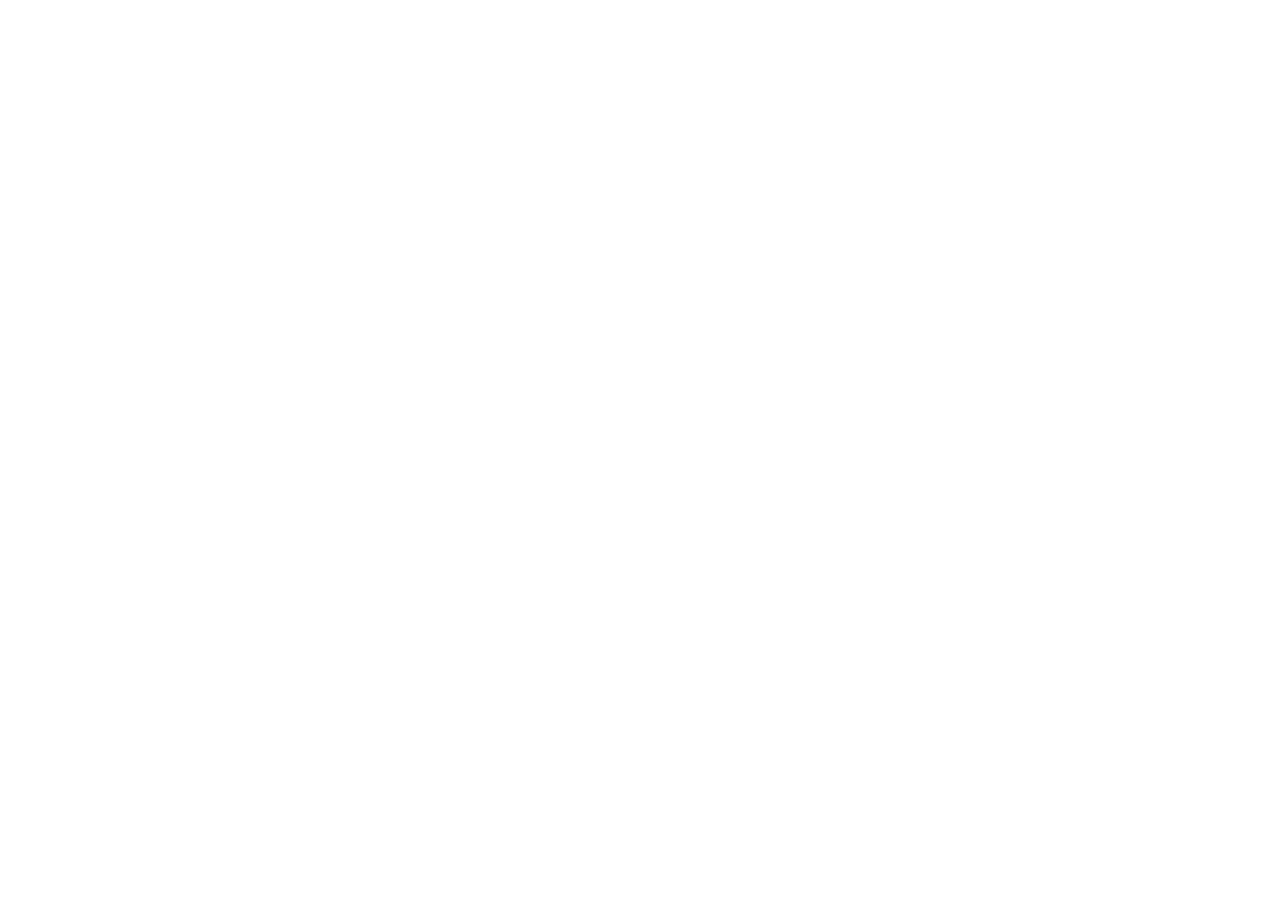
==== index.html @ 21b62ed5 "Primer commit" ====
<!DOCTYPE html>
<html lang="en">
<head>
    <meta charset="UTF-8">
    <meta name="viewport" content="width=device-width, initial-scale=1.0">
    <title>Document</title>
    <link rel="stylesheet" href="./index.css">
</head>
<body>
    <header>
        
    </header>
    <main>

    </main>
    <footer>

    </footer>
</body>
</html>
---- index.css ----
*{
    margin: 0;
    padding: 0;
    box-sizing: 0;
}
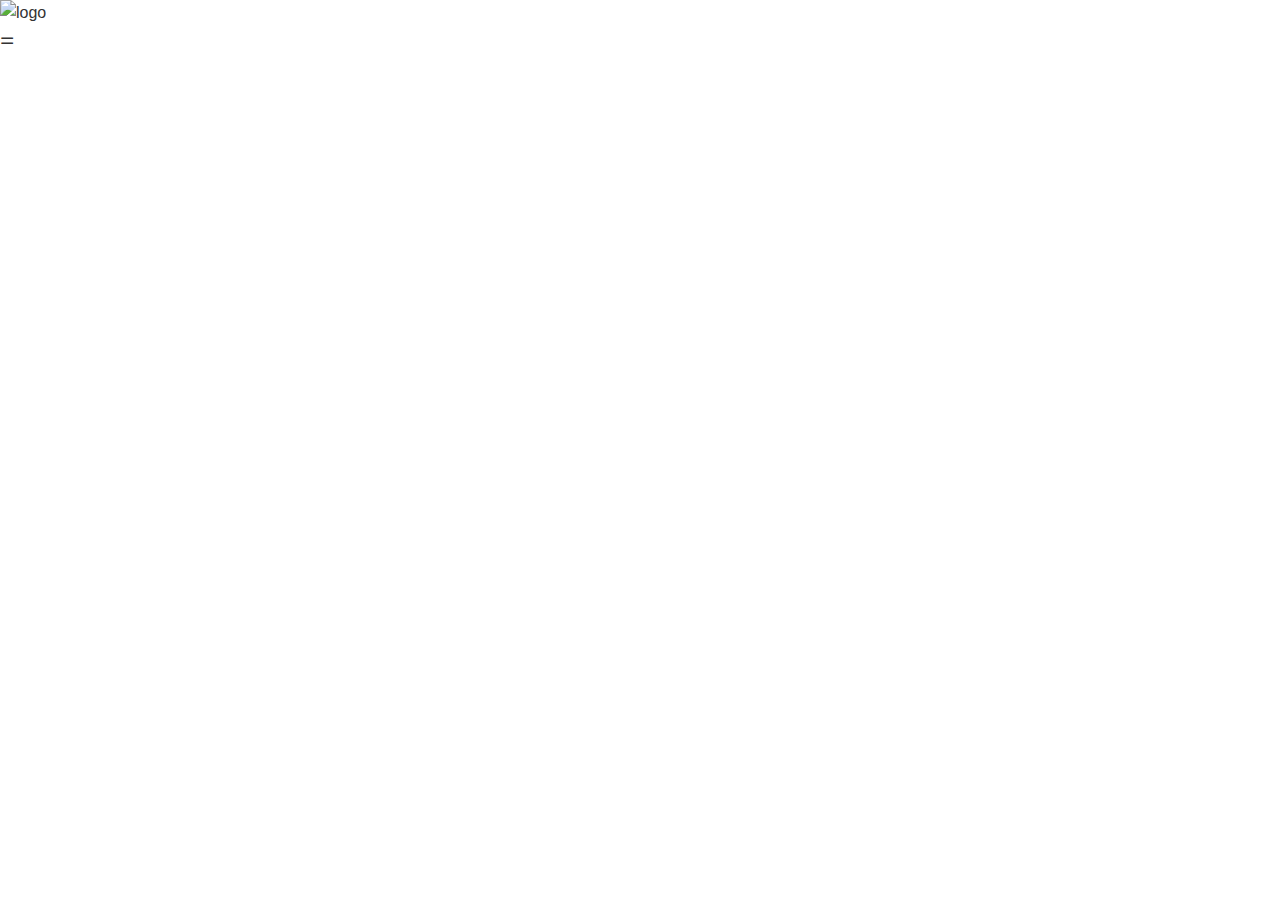
==== commit e1419d54: "Carpeta de imagenes completa" ====
--- a/index.html
+++ b/index.html
@@ -8,10 +8,44 @@
 </head>
 <body>
     <header>
-        
+        <nav>
+            <img src="./imagenes/descarga.png" alt="logo">
+        </nav>
+        <nav>
+            <label>
+                &#x268C;
+            </label>
+        </nav>
+        <div>
+            <!-- pedir -->
+             <!-- reserva -->
+        </div>
     </header>
     <main>
-
+        <section>
+            <!-- video trasero y amburguesa -->
+        </section>
+        <section>
+            <!-- mas amburguesa -->
+        </section>
+        <section>
+            <!-- carta -->
+        </section>
+        <section>
+            <!-- moneda + div -->
+        </section>
+        <section>
+            <!-- camion -->
+        </section>
+        <section>
+            <!-- ingredientes -->
+        </section>
+        <section>
+            <!-- noticias -->
+        </section>
+        <section>
+            <!-- menu enorme -->
+        </section>
     </main>
     <footer>
 
--- a/index.css
+++ b/index.css
@@ -2,4 +2,16 @@
     margin: 0;
     padding: 0;
     box-sizing: 0;
+}
+body {
+    font-family: 'Arial', sans-serif;
+    line-height: 1.6;
+    color: #333;
+}
+header{
+    
+}
+
+footer{
+
 }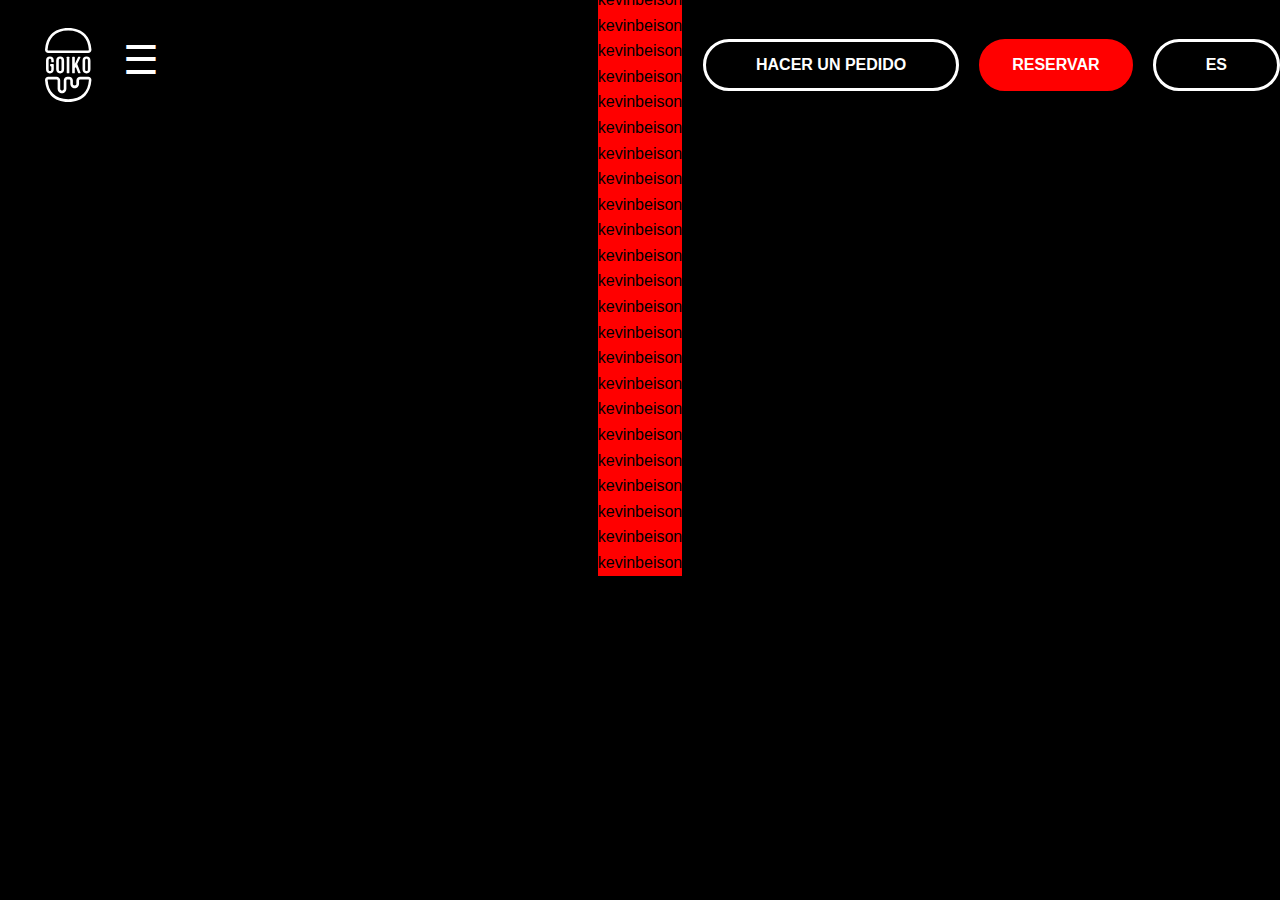
==== commit 87e062ff: "primer dia de clase" ====
--- a/index.html
+++ b/index.html
@@ -9,24 +9,61 @@
 <body>
     <header>
         <nav>
-            <img src="./imagenes/descarga.png" alt="logo">
+            <div>
+                <svg class="full__logo" viewBox="0 0 36 56" xmlns="http://www.w3.org/2000/svg"> <path d="m5.23886 25.9358h.9679c.25679 0 .45432-.1975.45432-.4543v-.7704c0-1.0074-.25679-1.7975-.75062-2.3506s-1.22469-.8099-2.19259-.8099-1.69877.2765-2.19259.8099c-.49383.5531-.750622 1.3234-.750622 2.3506v6.5383c0 1.0074.256792 1.7975.750622 2.3506.49382.5531 1.22469.8099 2.19259.8099s1.69876-.2766 2.19259-.8099c.49383-.5531.75062-1.3235.75062-2.3506v-3.5358c0-.2568-.19753-.4544-.45432-.4544h-1.87655c-.25679 0-.45432.1976-.45432.4544v.8889c0 .2567.19753.4543.45432.4543s.45433.1975.45433.4543v1.8765c0 .4544-.09877.7704-.27655.9482s-.43457.2765-.75061.2765c-.31605 0-.55309-.0987-.75062-.2765-.17778-.1778-.27655-.4938-.27655-.9482v-6.795c0-.4543.09877-.7704.27655-.9679.17778-.1778.43457-.2766.75062-.2766.31604 0 .55308.0988.75061.2766.17778.1778.27655.5136.27655.9679v.8889c0 .2568.19753.4543.45432.4543z"></path> <path d="m9.24864 22.3802c-.51358.5531-.77037 1.3235-.77037 2.3507v6.5382c0 1.0074.25679 1.7976.77037 2.3507.51358.553 1.26416.8098 2.23206.8098s1.7186-.2765 2.2321-.8098c.5136-.5531.7704-1.3235.7704-2.3507v-6.5382c0-1.0074-.2568-1.7976-.7704-2.3507-.5135-.553-1.2642-.8098-2.2321-.8098s-1.71848.2765-2.23206.8098zm3.25926 2.2124v6.7753c0 .4543-.0988.7704-.2765.9679-.1778.1778-.4346.2765-.7507.2765-.316 0-.553-.0987-.7506-.2765-.1778-.1778-.2765-.5136-.2765-.9679v-6.7753c0-.4543.0987-.7704.2765-.9679.1778-.1778.4346-.2765.7506-.2765.3161 0 .5531.0987.7507.2765.1777.1975.2765.5136.2765.9679z"></path> <path d="m16.9128 21.7086c-.2568 0-.4543.1976-.4543.4543v11.6544c0 .2568.1975.4543.4543.4543h1.0864c.2568 0 .4544-.1975.4544-.4543v-11.6544c0-.2567-.1976-.4543-.4544-.4543z"></path> <path d="m22.1277 21.7086h-1.0865c-.2568 0-.4543.1976-.4543.4543v11.6544c0 .2568.1975.4543.4543.4543h1.0865c.2567 0 .4543-.1975.4543-.4543v-3.2988c0-.079.0197-.1383.0592-.2173l.0988-.1778c.1778-.3358.6716-.316.8099.0593l1.4617 3.7926c.0593.1778.237.2963.4148.2963h1.0667c.316 0 .5333-.3161.4148-.6124l-2.4296-6.1629c-.0395-.1185-.0395-.2568.0197-.3556l2.3506-4.7802c.1383-.2963-.079-.6519-.395-.6519h-.9679c-.1778 0-.3358.0988-.4148.2568l-2.4297 5.1753h-.0395v-4.9975c-.0395-.2371-.237-.4346-.474-.4346z"></path> <path d="m29.2191 22.3802c-.5136.5531-.7704 1.3235-.7704 2.3507v6.5382c0 1.0074.2568 1.7976.7704 2.3507.5136.553 1.2642.8098 2.2321.8098s1.7185-.2765 2.2321-.8098c.5136-.5531.7704-1.3235.7704-2.3507v-6.5382c0-1.0074-.2568-1.7976-.7704-2.3507-.5136-.553-1.2642-.8098-2.2321-.8098s-1.7185.2765-2.2321.8098zm3.2593 2.2124v6.7753c0 .4543-.0988.7704-.2766.9679-.1778.1778-.4345.2765-.7506.2765-.316 0-.5531-.0987-.7506-.2765-.1778-.1778-.2766-.5136-.2766-.9679v-6.7753c0-.4543.0988-.7704.2766-.9679.1778-.1778.4346-.2765.7506-.2765.3161 0 .5531.0987.7506.2765.1778.1975.2766.5136.2766.9679z"></path> <path d="m32.7154 36.9778h-6.1433c-1.4419 0-2.6271 1.0469-2.7654 2.4494 0 .0592 0 .0987-.0197 2.9629 0 .3161-.1383.6124-.3556.8494-.237.237-.5728.3753-.9679.3753-.0197 0-.0395 0-.0395 0-.3556 0-.6914-.1383-.9481-.3753-.2371-.237-.3556-.5333-.3556-.8494v-2.6271c0-1.5013-1.3432-2.7655-2.9235-2.7655h-1.2049c-1.521 0-2.7852 1.2445-2.7852 2.7852v6.4395c0 .3161-.1383.6124-.3555.8494-.2568.2568-.5926.3753-.9877.3753-.3753 0-.7111-.1185-.9679-.3753-.237-.237-.3555-.5333-.3555-.8494 0-6.6568 0-6.716-.0198-6.7753-.1383-1.3629-1.3432-2.4494-2.76543-2.4494h-6.26173c-.69136 0-1.34321.2963-1.817287.7902-.474074.5135-.7111119 1.2049-.67160569 1.8963.33580269 4.7604 1.85679269 8.6123 4.50370269 11.3975 3.08148 3.2592 7.48645 4.9185 13.07655 4.9185s9.9951-1.6593 13.0765-4.9185c2.647-2.805 4.1679-6.6371 4.5037-11.3975.0593-.6914-.1975-1.3828-.6716-1.8963-.4345-.5136-1.0864-.8099-1.7777-.8099zm-3.4568 12.721c-2.7062 2.8642-6.6173 4.3061-11.6346 4.3061s-8.94815-1.4419-11.63457-4.3061c-2.33086-2.4494-3.65432-5.8864-3.97037-10.1926-.01975-.1976.07901-.3358.13827-.3951.05926-.0592.17778-.158.37531-.158h6.22223c.39506 0 .75061.2765.80987.6321v6.6173c0 .8494.33581 1.6395.94816 2.2518.6321.6124 1.4815.9482 2.3506.9482.8889.0197 1.758-.3161 2.3901-.9482.6124-.6123.9482-1.4024.9482-2.2518v-6.4395c0-.4346.3555-.8099.8099-.8099h1.2049c.4741 0 .9481.3951.9481.8099v2.6271c0 .8494.3358 1.6395.9482 2.2519.6321.6123 1.4815.9481 2.3506.9481.8889.0198 1.758-.316 2.3901-.9481.6124-.6124.9482-1.4025.9482-2.2519 0-.9679 0-2.5284 0-2.8049.0592-.3556.395-.6321.7901-.6321h6.1432c.1975 0 .3161.0988.3753.158.0593.0593.158.1975.1383.3951-.3358 4.3062-1.679 7.7432-3.9901 10.1926z"></path> <path d="m2.49318 19.0025h30.20242c.6914 0 1.3433-.2963 1.8173-.7902.4741-.5135.7111-1.2049.6716-1.8962-.3358-4.7605-1.8568-8.59264-4.5037-11.39758-3.0814-3.25926-7.4864-4.91852-13.0765-4.91852s-9.99507 1.65926-13.07655 4.91852c-2.64692 2.80494-4.167906 6.63708-4.5037085 11.39758-.0592592.6913.1975315 1.3827.6716055 1.8962.454323.4939 1.125923.7902 1.797533.7902zm3.47654-12.72102c2.70617-2.8642 6.61728-4.30617 11.63458-4.30617s8.9481 1.44197 11.6346 4.30617c2.3308 2.44939 3.6543 5.88642 3.9703 10.19262.0198.1975-.079.3358-.1382.395-.0593.0593-.1778.1581-.3754.1581h-30.20242c-.19753 0-.31605-.0988-.37531-.1581-.05926-.0592-.15803-.1975-.13827-.395.3358-4.3062 1.65926-7.74323 3.99012-10.19262z"></path> </svg>     
+                <label>
+                    &#9776;
+                </label>
+            </div>
+        
+            <div>
+                <a href="#" class="boton">HACER UN PEDIDO</a>
+                <a href="#" class="boton2">RESERVAR</a>
+                <a href="#" class="boton">ES</a>
+            </div>
         </nav>
-        <nav>
-            <label>
-                &#x268C;
-            </label>
-        </nav>
-        <div>
-            <!-- pedir -->
-             <!-- reserva -->
-        </div>
     </header>
     <main>
-        <section>
-            <!-- video trasero y amburguesa -->
+        <section id="s1">
+            <video src="https://www.goiko.com/es/wp-content/uploads/2023/07/kb-360x2-1.webm" preload="auto" autoplay="autoplay" loop="loop" muted="muted"></video>
+            <div class="animacion">
+                
+                <p>kevinbeison</p>
+                <p>kevinbeison</p>
+                <p>kevinbeison</p>
+                <p>kevinbeison</p>
+                <p>kevinbeison</p>
+                <p>kevinbeison</p>
+                <p>kevinbeison</p>
+                <p>kevinbeison</p>
+                <p>kevinbeison</p>
+                <p>kevinbeison</p>
+                <p>kevinbeison</p>
+                <p>kevinbeison</p>
+                <p>kevinbeison</p>
+                <p>kevinbeison</p>
+                <p>kevinbeison</p>
+                <p>kevinbeison</p>
+                <p>kevinbeison</p>
+                <p>kevinbeison</p>
+                <p>kevinbeison</p>
+                <p>kevinbeison</p>
+                <p>kevinbeison</p>
+                <p>kevinbeison</p>
+                <p>kevinbeison</p>
+                <p>kevinbeison</p>
+                <p>kevinbeison</p>
+                <p>kevinbeison</p>
+                <p>kevinbeison</p>
+                <p>kevinbeison</p>
+                <p>kevinbeison</p>
+                <p>kevinbeison</p>
+                
+            </div>
+           
         </section>
         <section>
-            <!-- mas amburguesa -->
+            <!-- mas hamburguesa -->
         </section>
         <section>
             <!-- carta -->
--- a/index.css
+++ b/index.css
@@ -1,16 +1,113 @@
 *{
     margin: 0;
     padding: 0;
-    box-sizing: 0;
+    box-sizing: border-box;
+    
+}
+img{
+    max-width: 100%;
+}
+svg{
+    /* max-width: 100%; */
+    fill: white;
+    width: 12%;
+    margin: 15px;
+}
+a{
+    text-decoration: none;
 }
 body {
     font-family: 'Arial', sans-serif;
     line-height: 1.6;
-    color: #333;
+    background-color: black;
 }
 header{
+    margin-top: 1%;
+}
+nav{
+    display: flex;
+    justify-content: space-between;
+    align-items: center;
+    text-align: center;
+    padding-left: 30px;
+}
+nav>div{
+    display: flex;
+
+}
+nav>div:nth-child(2){
+    display: flex;
+    justify-content: space-evenly;
+
+}
+nav label{
+    color: white;
+    font-size: 40px;
+    margin: 15px;
+}
+
+
+
+.boton{
+    border-radius: 30px;
+    border: 3px solid white;
+    color: white;
+    padding: 10px 50px;
+    font-weight: bolder;
+}
+.boton:hover{
+    background-color: white;
+    color: black;
+    transition: 1s;
+}
+.boton2{
+    border-radius: 30px;
+    border: 3px solid red;
+    color: white;
+    padding: 10px 30px;
+    margin: 0px 20px;
+    font-weight: bolder;
+    background-color: red;
+}
+.boton2:hover{
+    background-color: rgb(247, 172, 33);
+    border: 3px solid rgb(247, 172, 33);
+    color: black;
+    transition: 1s;
+}
+
+
+#s1{
+    display: flex;
+    justify-content: center;
+    align-items: center;
+
+}
+video{
+    z-index: 2;
+    position: relative;
+}
+
+
+@keyframes mover-lado {
+    from{
+        transform: translateX(0%);
+    }
+    to{
+        transform: translateX(100%);
+    }
+}
+.animacion{
     
-}
+    background-color: red;
+    animation-name: mover-lado; 
+    position: absolute;
+    animation-duration: 3s; 
+    animation-timing-function: ease-out; 
+    animation-iteration-count: infinite;
+    z-index: 1;
+  }
+
 
 footer{
 
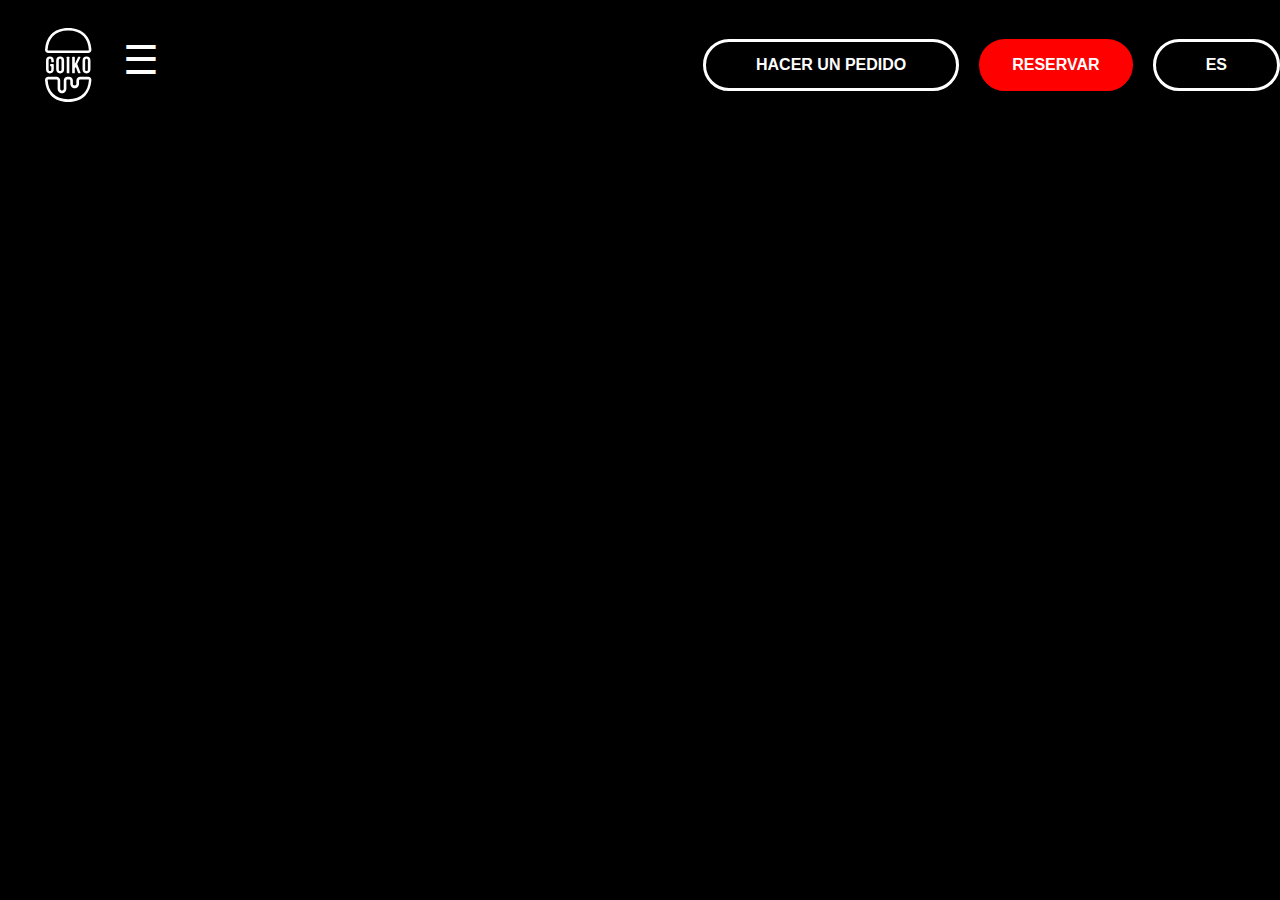
==== commit bc70ca97: "comprimir img" ====
--- a/index.html
+++ b/index.html
@@ -25,42 +25,17 @@
     </header>
     <main>
         <section id="s1">
+            <div class="animacion">
+                <div class="fila">
+                    <div class="direccion">
+                        <div class="palabra">
+
+                        </div>
+                    </div>
+                </div> 
+            </div>
+
             <video src="https://www.goiko.com/es/wp-content/uploads/2023/07/kb-360x2-1.webm" preload="auto" autoplay="autoplay" loop="loop" muted="muted"></video>
-            <div class="animacion">
-                
-                <p>kevinbeison</p>
-                <p>kevinbeison</p>
-                <p>kevinbeison</p>
-                <p>kevinbeison</p>
-                <p>kevinbeison</p>
-                <p>kevinbeison</p>
-                <p>kevinbeison</p>
-                <p>kevinbeison</p>
-                <p>kevinbeison</p>
-                <p>kevinbeison</p>
-                <p>kevinbeison</p>
-                <p>kevinbeison</p>
-                <p>kevinbeison</p>
-                <p>kevinbeison</p>
-                <p>kevinbeison</p>
-                <p>kevinbeison</p>
-                <p>kevinbeison</p>
-                <p>kevinbeison</p>
-                <p>kevinbeison</p>
-                <p>kevinbeison</p>
-                <p>kevinbeison</p>
-                <p>kevinbeison</p>
-                <p>kevinbeison</p>
-                <p>kevinbeison</p>
-                <p>kevinbeison</p>
-                <p>kevinbeison</p>
-                <p>kevinbeison</p>
-                <p>kevinbeison</p>
-                <p>kevinbeison</p>
-                <p>kevinbeison</p>
-                
-            </div>
-           
         </section>
         <section>
             <!-- mas hamburguesa -->
--- a/index.css
+++ b/index.css
@@ -75,7 +75,10 @@
     color: black;
     transition: 1s;
 }
-
+video{
+    z-index: 2;
+    position: relative;
+}
 
 #s1{
     display: flex;
@@ -83,31 +86,12 @@
     align-items: center;
 
 }
-video{
-    z-index: 2;
-    position: relative;
+
+#s1>div>p{
+    font-size: xx-large;
+    color: white;
+    font-weight: bolder;
 }
-
-
-@keyframes mover-lado {
-    from{
-        transform: translateX(0%);
-    }
-    to{
-        transform: translateX(100%);
-    }
-}
-.animacion{
-    
-    background-color: red;
-    animation-name: mover-lado; 
-    position: absolute;
-    animation-duration: 3s; 
-    animation-timing-function: ease-out; 
-    animation-iteration-count: infinite;
-    z-index: 1;
-  }
-
 
 footer{
 
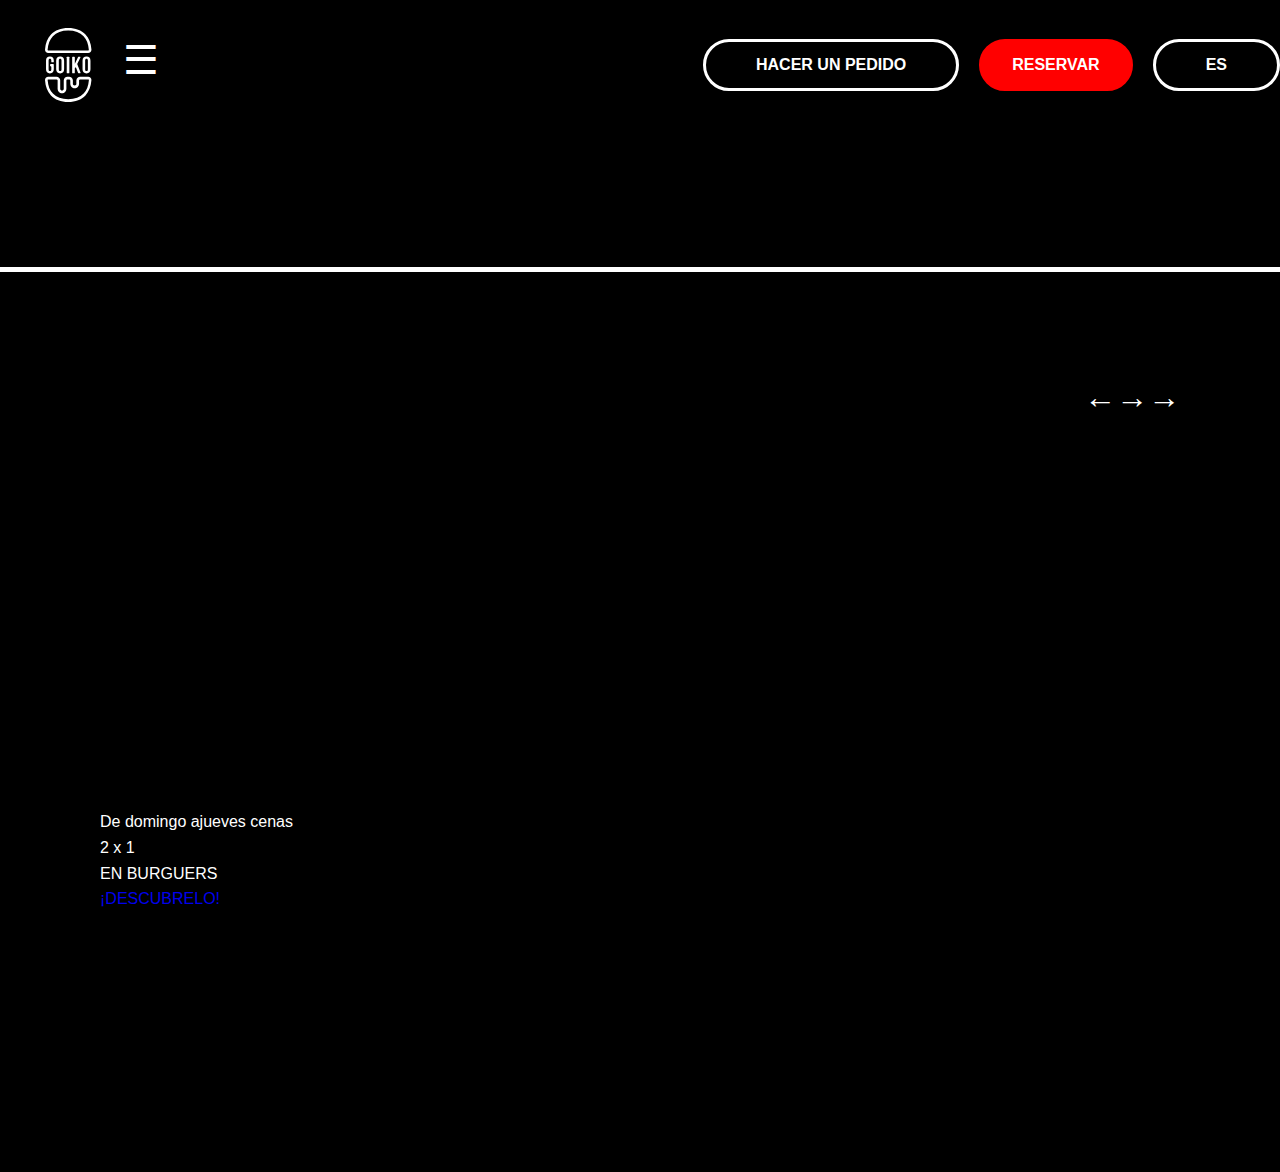
==== commit cb00b9b1: "Carta" ====
--- a/index.html
+++ b/index.html
@@ -29,7 +29,10 @@
                 <div class="fila">
                     <div class="direccion">
                         <div class="palabra">
-
+                            <span>KEVIN</span>
+                        </div>
+                        <div class="palabra">
+                            <span>BACON</span>
                         </div>
                     </div>
                 </div> 
@@ -37,11 +40,39 @@
 
             <video src="https://www.goiko.com/es/wp-content/uploads/2023/07/kb-360x2-1.webm" preload="auto" autoplay="autoplay" loop="loop" muted="muted"></video>
         </section>
-        <section>
-            <!-- mas hamburguesa -->
+        <section id="s2">
+            <div>
+                <div class="derec">
+               
+                    <a href="#">
+                        <label>
+                            &#8592;
+                        </label>
+                    </a>
+                    <a href="#">
+                        <label>
+                            &#8594;
+                        </label>
+                    </a>
+                    <a href="#">
+                        <label>
+                            &#8594;
+                        </label>
+                    </a>
+
+                </div>
+                <div class="abajo">
+                    <p>De domingo ajueves cenas</p>
+                    <p>2 x 1</p>
+                    <p>EN BURGUERS</p>
+                    <a href="#">¡DESCUBRELO!</a>
+                </div>
+            </div>
+            
+            
         </section>
-        <section>
-            <!-- carta -->
+        <section class="carta">
+            
         </section>
         <section>
             <!-- moneda + div -->
--- a/index.css
+++ b/index.css
@@ -84,15 +84,54 @@
     display: flex;
     justify-content: center;
     align-items: center;
+    background-image: url(./img/fondoL.png);
+    background-repeat: no-repeat;
+    background-size: cover;
+    background-position: center;
+    border-bottom: 5px solid white;
 
 }
 
-#s1>div>p{
+#s2{
+    background-image: url(./img/imagenes/Carrusel_2x1.jpg);
+    background-size: cover;
+    background-position: center;
+    background-repeat: no-repeat;
+    
+    height: 80vh;
+    width: 100%;
+    padding:100px;
+}
+#s2>div{
+    display: flex;
+    flex-flow: column;
+    width: 100%;
+    height: 60vh;
+    justify-content: space-between;
+    
+}
+.derec{
+    display: flex;
+    justify-content: end;
+}
+.derec a{
+    color: white;
     font-size: xx-large;
+    font-weight: bolder;
+    display: flex;
+    justify-content: space-between;
+}
+.abajo{
+    display: flex;
+    flex-flow: column;
+    justify-content: end;
     color: white;
-    font-weight: bolder;
 }
 
-footer{
-
+.carta{
+    background-image: url(./img/fondoC.png);
+    background-size: cover;
+    background-position: center;
+    background-repeat: no-repeat;
+    height: 20vh;
 }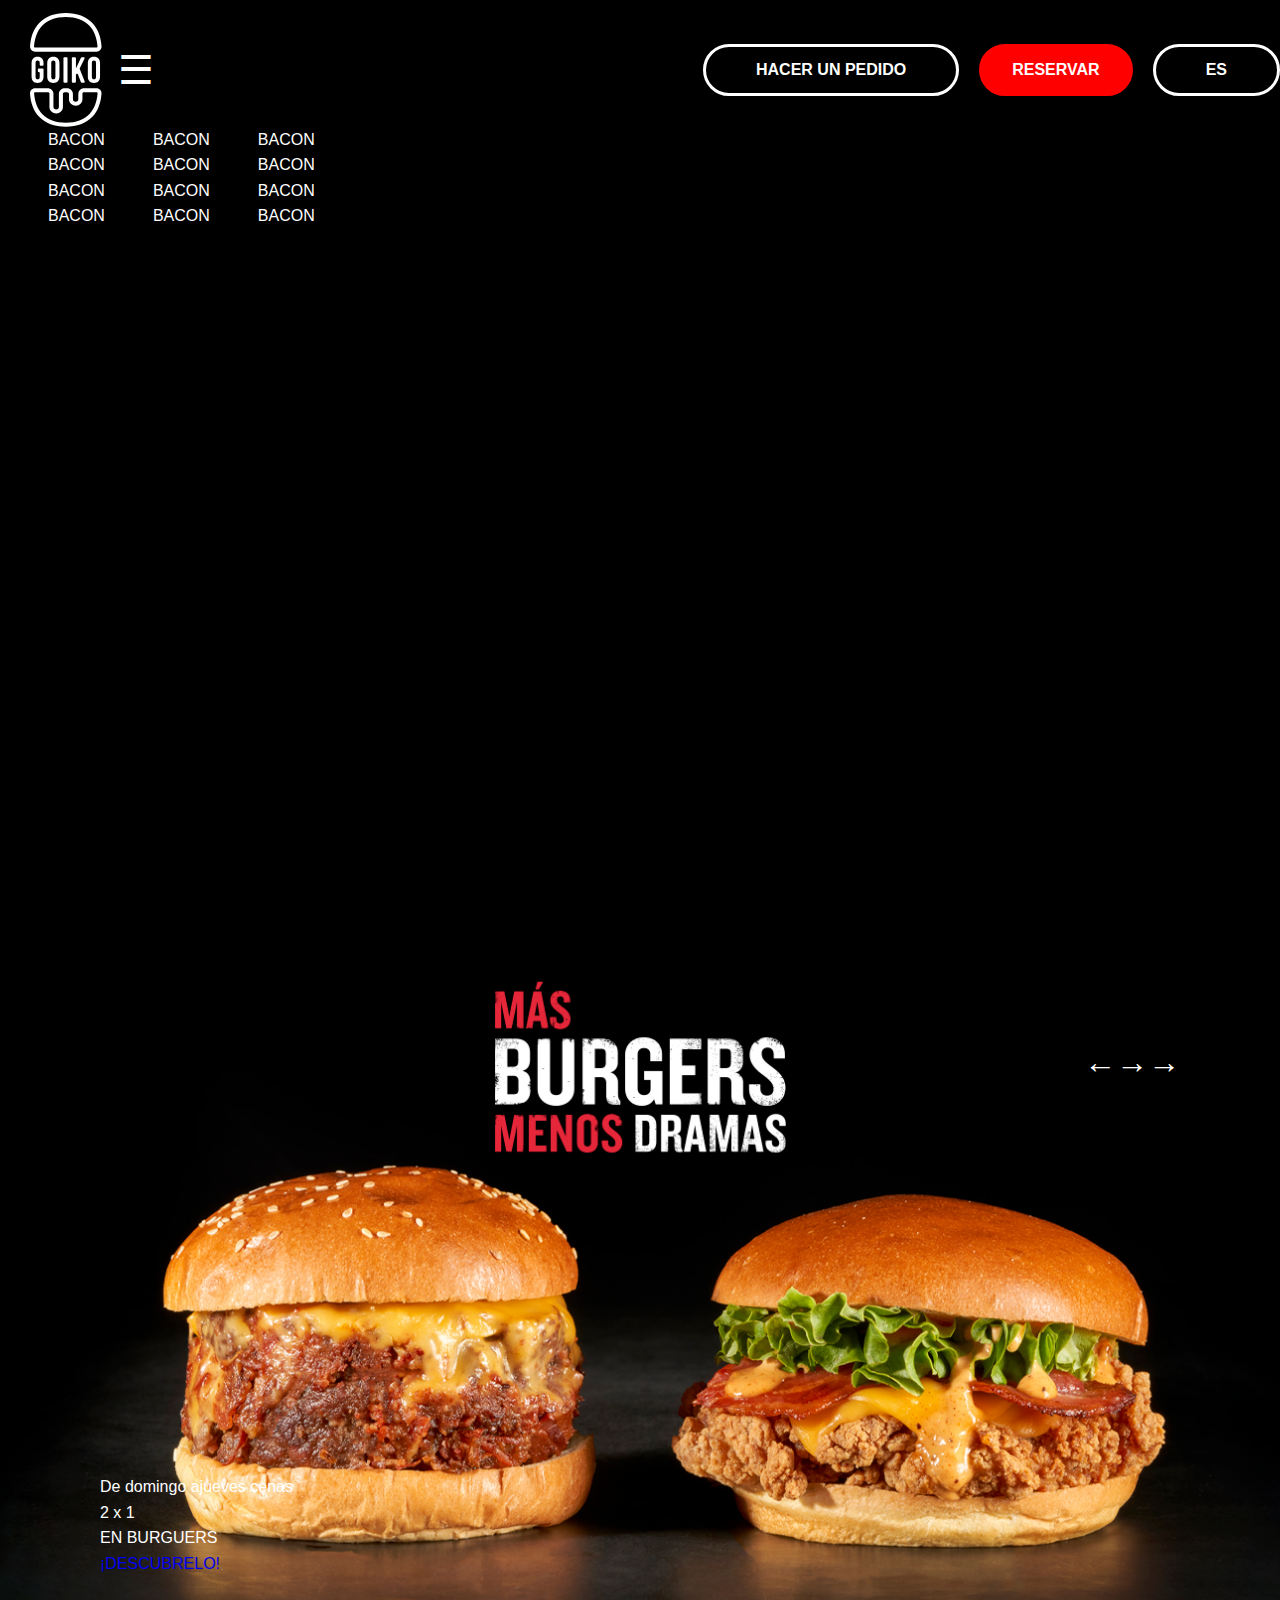
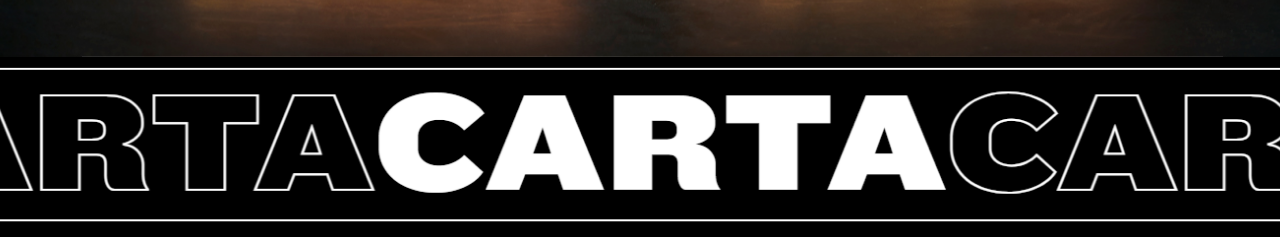
==== commit 8724e949: "letras moviendose" ====
--- a/index.html
+++ b/index.html
@@ -25,20 +25,120 @@
     </header>
     <main>
         <section id="s1">
-            <div class="animacion">
-                <div class="fila">
-                    <div class="direccion">
-                        <div class="palabra">
-                            <span>KEVIN</span>
+            <div class="container">
+                <div class="ani">
+                    <div class="fila animacion">
+                        <div class="direccion">
+                            <div class="palabra2">
+                                <span>KEVIN</span>
+                            </div>
+                            <div class="palabra">
+                                <span>BACON</span>
+                            </div>
                         </div>
-                        <div class="palabra">
-                            <span>BACON</span>
+                        <div class="direccion">
+                            <div class="palabra2">
+                                <span>KEVIN</span>
+                            </div>
+                            <div class="palabra">
+                                <span>BACON</span>
+                            </div>
+                        </div>
+                        <div class="direccion">
+                            <div class="palabra2">
+                                <span>KEVIN</span>
+                            </div>
+                            <div class="palabra">
+                                <span>BACON</span>
+                            </div>
+                        </div>
+                    </div> 
+                    <div class="filaI animacion">
+                        <div class="direccion">
+                            <div class="palabra2">
+                                <span>KEVIN</span>
+                            </div>
+                            <div class="palabra">
+                                <span>BACON</span>
+                            </div>
+                        </div>
+                        <div class="direccion">
+                            <div class="palabra2">
+                                <span>KEVIN</span>
+                            </div>
+                            <div class="palabra">
+                                <span>BACON</span>
+                            </div>
+                        </div>
+                        <div class="direccion">
+                            <div class="palabra2">
+                                <span>KEVIN</span>
+                            </div>
+                            <div class="palabra">
+                                <span>BACON</span>
+                            </div>
                         </div>
                     </div>
-                </div> 
+                    <div class="fila animacion">
+                        <div class="direccion">
+                            <div class="palabra2">
+                                <span>KEVIN</span>
+                            </div>
+                            <div class="palabra">
+                                <span>BACON</span>
+                            </div>
+                        </div>
+                        <div class="direccion">
+                            <div class="palabra2">
+                                <span>KEVIN</span>
+                            </div>
+                            <div class="palabra">
+                                <span>BACON</span>
+                            </div>
+                        </div>
+                        <div class="direccion">
+                            <div class="palabra2">
+                                <span>KEVIN</span>
+                            </div>
+                            <div class="palabra">
+                                <span>BACON</span>
+                            </div>
+                        </div>
+                    </div>
+                    <div class="filaI animacion">
+                        <div class="direccion">
+                            <div class="palabra2">
+                                <span>KEVIN</span>
+                            </div>
+                            <div class="palabra">
+                                <span>BACON</span>
+                            </div>
+                        </div>
+                        <div class="direccion">
+                            <div class="palabra2">
+                                <span>KEVIN</span>
+                            </div>
+                            <div class="palabra">
+                                <span>BACON</span>
+                            </div>
+                        </div>
+                        <div class="direccion">
+                            <div class="palabra2">
+                                <span>KEVIN</span>
+                            </div>
+                            <div class="palabra">
+                                <span>BACON</span>
+                            </div>
+                        </div>
+                    </div>
+                </div>
+                <div class="vid">
+                    <video src="https://www.goiko.com/es/wp-content/uploads/2023/07/kb-360x2-1.webm" preload="auto" autoplay="autoplay" loop="loop" muted="muted"></video>
+                </div>
+                
             </div>
-
-            <video src="https://www.goiko.com/es/wp-content/uploads/2023/07/kb-360x2-1.webm" preload="auto" autoplay="autoplay" loop="loop" muted="muted"></video>
+            
+            
         </section>
         <section id="s2">
             <div>
--- a/index.css
+++ b/index.css
@@ -8,10 +8,8 @@
     max-width: 100%;
 }
 svg{
-    /* max-width: 100%; */
     fill: white;
-    width: 12%;
-    margin: 15px;
+    width: 20%;
 }
 a{
     text-decoration: none;
@@ -33,6 +31,8 @@
 }
 nav>div{
     display: flex;
+    text-align: center;
+    align-items: center;
 
 }
 nav>div:nth-child(2){
@@ -75,22 +75,75 @@
     color: black;
     transition: 1s;
 }
-video{
+
+
+#s1{
+   
+    align-items: center;
+    height: 90vh;
+    width: 100%;
+
+}
+.container{
+    
+    display: flex;
+    width: 100%;
+    height: auto;
+    align-items: center;
+}
+.ani{
+    height: 13vh;
+    width: 100%;
+    align-items: center;
+    position: relative;
+    overflow: hidden;
+    z-index: 1;
+}
+.fila {
+    display: flex;
+    width: 100%;
+    
+}
+.filaI{
+    display: flex;
+    width: 100%;
+    
+}
+.direccion{
+    display: flex;
+}
+.palabra{
+    color: white;
+}
+.palabra2{
+    fill: white;
+}
+@keyframes mover-lado {
+    from{
+        transform: translateX(0%);
+    }
+    to{
+        transform: translateX(100%);
+    }
+}
+.animacion{
+    animation-name: mover-lado; 
+    position: relative;
+    animation-duration: 3s; 
+    animation-timing-function: ease-out; 
+    animation-iteration-count: infinite;
+    z-index: 1;
+
+}
+.vid{
+    position: absolute;
     z-index: 2;
-    position: relative;
+    width: 100%;
+    align-items: center;
+    display: flex;
+    justify-content: space-around;
 }
 
-#s1{
-    display: flex;
-    justify-content: center;
-    align-items: center;
-    background-image: url(./img/fondoL.png);
-    background-repeat: no-repeat;
-    background-size: cover;
-    background-position: center;
-    border-bottom: 5px solid white;
-
-}
 
 #s2{
     background-image: url(./img/imagenes/Carrusel_2x1.jpg);
